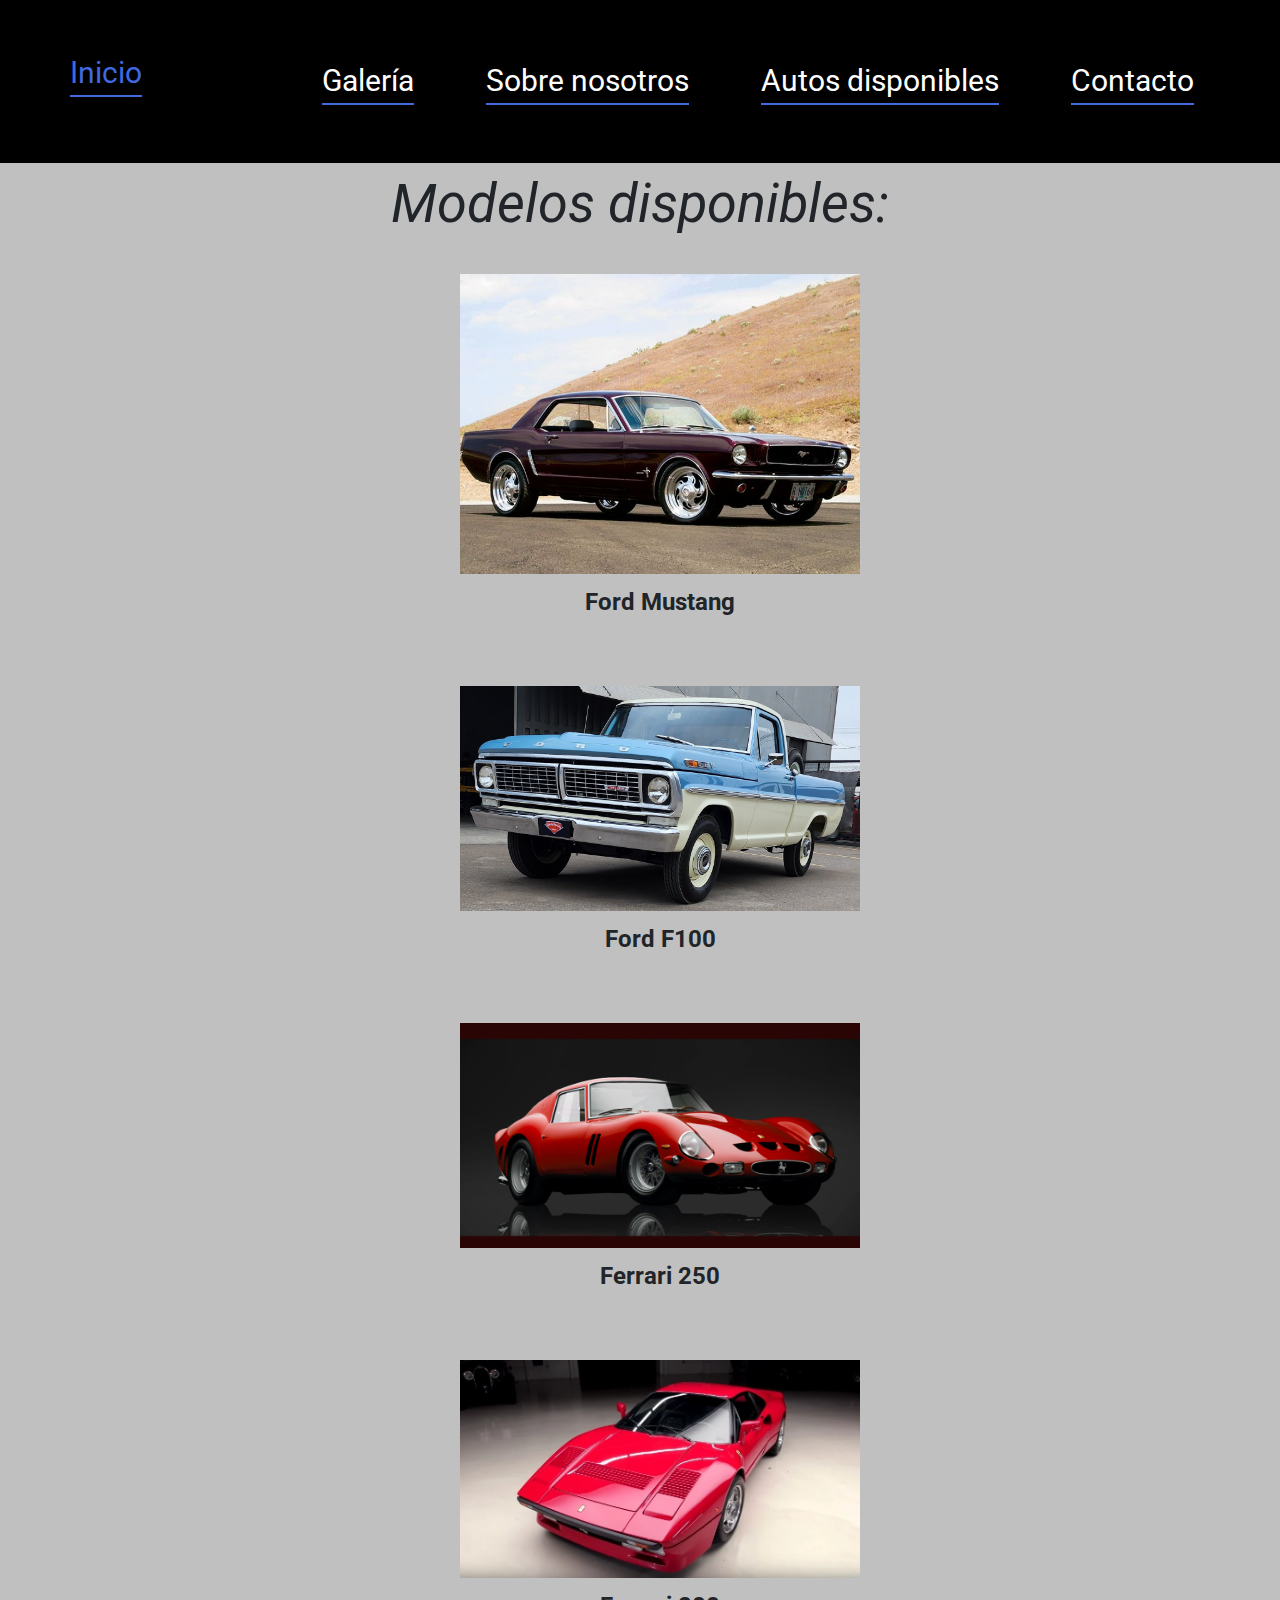
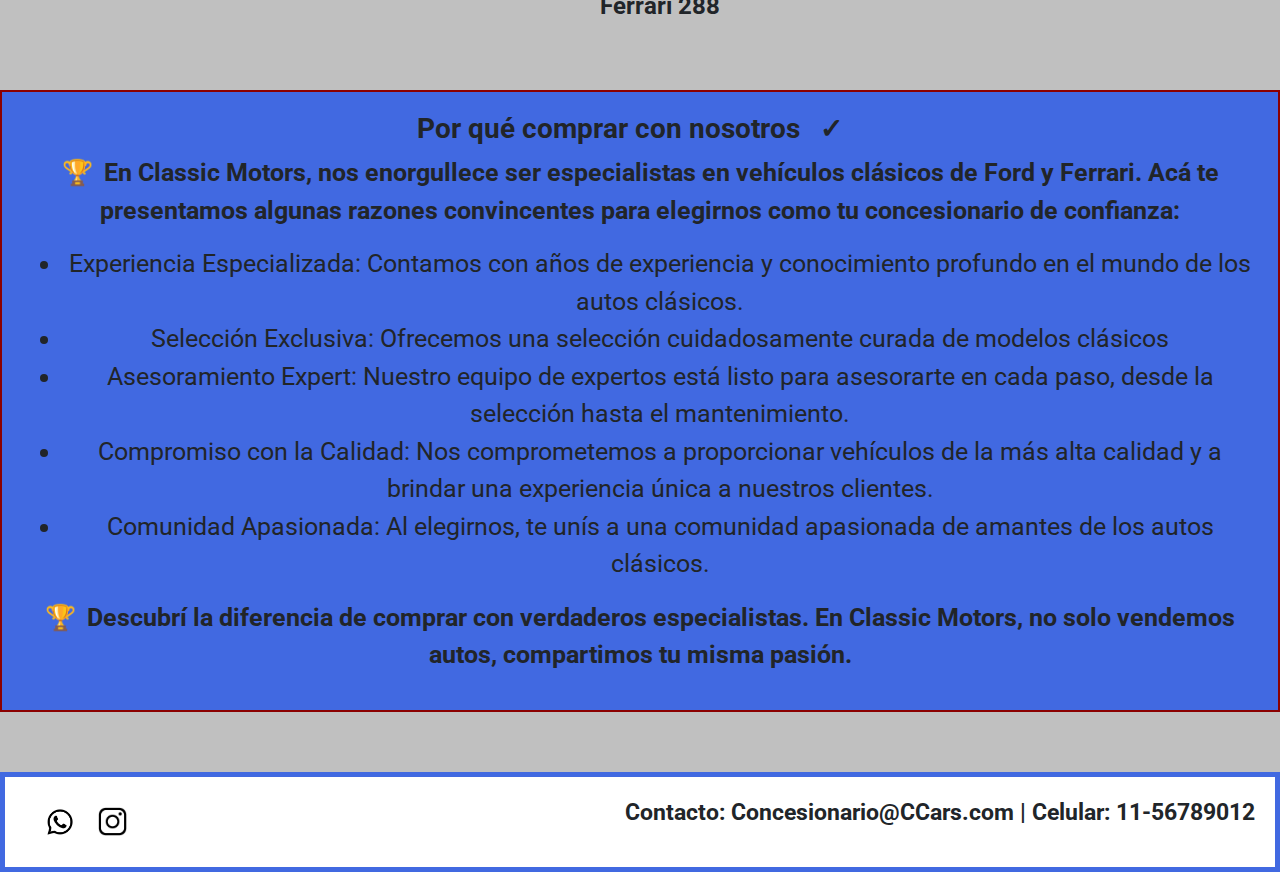
==== pages/autosDisponibles.html @ d2a47ee5 "primer commit" ====
<!DOCTYPE html>
<html lang="en">
  <head>
    <meta charset="UTF-8" />
    <meta name="viewport" content="width=device-width, initial-scale=1.0" />
    <link rel="stylesheet" href="../css/style.css" />
    <link rel="preconnect" href="https://fonts.googleapis.com" />
    <link rel="preconnect" href="https://fonts.gstatic.com" crossorigin />
    <link
      href="https://fonts.googleapis.com/css2?family=Roboto&display=swap"
      rel="stylesheet"
    />
    <title>En venta</title>
    <link
      rel="stylesheet"
      href="https://cdn.jsdelivr.net/npm/bootstrap@4.4.1/dist/css/bootstrap.min.css"
      integrity="sha384-Vkoo8x4CGsO3+Hhxv8T/Q5PaXtkKtu6ug5TOeNV6gBiFeWPGFN9MuhOf23Q9Ifjh"
      crossorigin="anonymous"
    />
  </head>

  <body class="store-page">
    <header class="header">
      <nav class="nav">
        <a href="../index.html" class="nav-home">Inicio</a>
        <a href="galeria.html" class="nav-link">Galería</a>
        <a href="sobreNosotros.html" class="nav-link">Sobre nosotros</a>
        <a href="autosDisponibles.html" class="nav-link">Autos disponibles</a>
        <a href="contacto.html" class="nav-link">Contacto</a>
      </nav>
    </header>

    <main class="main-store">
      <p class="models-label">Modelos disponibles:</p>
      <ul class="models-list">
        <li>
          <img src="../assets/mustang-sale.jpg" alt="Ford Mustang" />
          <p class="car-name">Ford Mustang</p>
        </li>
        <li>
          <img src="../assets/f100-sale.jpg" alt="Ford F100" />
          <p class="car-name">Ford F100</p>
        </li>
        <li>
          <img src="../assets/250-sale.webp" alt="Ferrari 250" />
          <p class="car-name">Ferrari 250</p>
        </li>
        <li>
          <img src="../assets/288-sale.webp" alt="Ferrari 288" />
          <p class="car-name">Ferrari 288</p>
        </li>
      </ul>

      <article class="specialists-article">
        <h3>Por qué comprar con nosotros</h3>
        <p>
          En Classic Motors, nos enorgullece ser especialistas en vehículos
          clásicos de Ford y Ferrari. Acá te presentamos algunas razones
          convincentes para elegirnos como tu concesionario de confianza:
        </p>
        <ul>
          <li>
            Experiencia Especializada: Contamos con años de experiencia y
            conocimiento profundo en el mundo de los autos clásicos.
          </li>
          <li>
            Selección Exclusiva: Ofrecemos una selección cuidadosamente curada
            de modelos clásicos
          </li>
          <li>
            Asesoramiento Expert: Nuestro equipo de expertos está listo para
            asesorarte en cada paso, desde la selección hasta el mantenimiento.
          </li>
          <li>
            Compromiso con la Calidad: Nos comprometemos a proporcionar
            vehículos de la más alta calidad y a brindar una experiencia única a
            nuestros clientes.
          </li>
          <li>
            Comunidad Apasionada: Al elegirnos, te unís a una comunidad
            apasionada de amantes de los autos clásicos.
          </li>
        </ul>
        <p>
          Descubrí la diferencia de comprar con verdaderos especialistas. En
          Classic Motors, no solo vendemos autos, compartimos tu misma pasión.
        </p>
      </article>
      <footer class="footer">
        <img src="../assets/Whatsapp-baw.jpg" alt="" class="wpp" />

        <img src="../assets/Instagram-baw.jpg" alt="" class="ig" />

        <p class="footer-contact">
          Contacto: Concesionario@CCars.com | Celular: 11-56789012
        </p>
      </footer>
    </main>
    <script src="https://code.jquery.com/jquery-3.4.1.slim.min.js" integrity="sha384-J6qa4849blE2+poT4WnyKhv5vZF5SrPo0iEjwBvKU7imGFAV0wwj1yYfoRSJoZ+n" crossorigin="anonymous"></script>
<script src="https://cdn.jsdelivr.net/npm/popper.js@1.16.0/dist/umd/popper.min.js" integrity="sha384-Q6E9RHvbIyZFJoft+2mJbHaEWldlvI9IOYy5n3zV9zzTtmI3UksdQRVvoxMfooAo" crossorigin="anonymous"></script>
<script src="https://cdn.jsdelivr.net/npm/bootstrap@4.4.1/dist/js/bootstrap.min.js" integrity="sha384-wfSDF2E50Y2D1uUdj0O3uMBJnjuUD4Ih7YwaYd1iqfktj0Uod8GCExl3Og8ifwB6" crossorigin="anonymous"></script>
  </body>
</html>
---- css/style.css ----
* {
  box-sizing: border-box;
}

body {
  margin: 0;
}

.nav {
  display: flex;
  justify-content: center;
}

.nav a {
  font-size: 30px;
  color: white;
  text-decoration: none;
  margin: 0 20px;
}

.nav a.nav-home {
  margin-right: auto;
  color: royalblue;
  text-decoration: none;
}

.header {
  background-color: #000;
  padding: 50px;
  color: white;
}

.header a {
  font-family: "Roboto", sans-serif;
}

.header a::after {
  content: "";
  display: block;
  height: 2px;
  background-color: royalblue;
  margin-top: 0;
}

.general-container {
  text-align: center;
  color: white;
}

.image-container {
  margin: 50px;
}

.ourBrands-container {
  border: 4px solid royalblue;
  padding: 20px;
  background-color: #000;
  font-size: 45px;
}

.ourBrands-container h2 {
  margin: 0;
}

.marca {
  display: inline-block;
  margin: 20px;
  font-size: 30px;
  color: white;
}

.marca h3 {
  margin: 0;
  background-color: #000;
  border: 4px solid royalblue;
  border-radius: 5%;
}

.marca h3::before {
  content: "\2605";
  margin-right: 10px;
}

.marca img {
  width: 100%;
  height: auto;
  display: block;
  margin-top: 10px;
}

.gallery-page {
  background-color: silver;
  padding: 0px;
}

.title {
  background-color: black;
  color: white;
  text-align: center;
  border: 4px solid royalblue;
  margin: 20px 0;
  padding: 10px;
}

.title h1 {
  margin: 0;
  font-size: 80px;
}

.main-gallery {
  display: grid;
  justify-content: center;
  align-items: center;
}

.models-gallery {
  text-align: center;
  width: 70%;
  margin: 0 auto;
}

.models-gallery img {
  width: 80%;
  height: auto;
  margin-top: 10px;
  max-width: 100%;
}

.gallery-subtitles {
  background-color: #000;
  border: 4px solid royalblue;
  text-align: center;
  padding: 10px;
  margin-top: 20px;
}

.gallery-subtitles h2 {
  color: white;
  font-size: 35px;
  margin: 0;
}

.main-aboutUs {
  display: flex;
  flex-direction: column;
}

.aboutUs-title {
  font-size: 40px;
  color: royalblue;
  text-align: center;
  margin: 20px 0 0;
  background-color: black;
  border-top: 4px solid steelblue;
  width: 100%;
  padding: 0;
}

.aboutUs-subtitle {
  font-size: 24px;
  color: royalblue;
  text-align: center;
  margin: 0;
  background-color: black;
  border-bottom: 4px solid steelblue;
  width: 100%;
  padding: 0px;
}

.about-content {
  margin: 20px;
}

.about-text {
  font-size: 25px;
  font-weight: bold;
  color: black;
  margin-bottom: 10px;
}

.aboutUs-images {
  display: flex;
  justify-content: center;
}

.aboutUs-images img {
  max-width: 40%;
  height: auto;
  margin-bottom: 15px;
  margin-right: 15px;
}

.compromise-title {
  font-size: 30px;
  color: royalblue;
  font-style: italic;
  text-decoration: underline;
  margin-top: 20px;
}

.compromise-text {
  font-size: 20px;
  font-weight: bold;
  margin-bottom: 20px;
}

.store-page {
  background-color: silver;
  padding: 0px;
}

.cars-title {
  background-color: black;
  text-align: center;
  border: 4px solid royalblue;
  margin: 20px 0;
  padding: 10px;
  font-size: 80px;
  color: white;
}

.models-container {
  display: flex;
  flex-wrap: wrap;
  justify-content: center;
  margin: 20px 0;
}

.models-label {
  font-size: 54px;
  font-style: italic;
  text-align: center;
  width: 100%;
  margin-bottom: 30px;
}

.models-list li {
  display: flex;
  flex-direction: column;
  align-items: center;
  text-align: center;
  margin-bottom: 50px;
}

.models-list img {
  width: 100%;
  max-width: 400px;
  height: auto;
  margin-bottom: 10px;
}

.models-list .mustang {
  width: 100%;
  max-width: 400px;
  height: auto;
}

.models-list .car-name {
  font-size: 24px;
  font-weight: bold;
}

.specialists-article {
  background-color: royalblue;
  border: 2px solid darkred;
  padding: 20px;
  margin-bottom: 20px;
  font-size: 25px;
  text-align: center;
}

.specialists-article h3 {
  font-weight: bold;
}

.specialists-article h3::after {
  content: "\2713";
  margin: 20px;
}

.specialists-article p {
  font-weight: bold;
}

.specialists-article p::before {
  content: "\1F3C6";
  margin-right: 5px;
}

.contact-page {
  background-color: silver;
}

.main-contact {
  display: flex;
  flex-direction: column;
  justify-content: space-around;
}

.contact-title {
  padding: 20px;
  font-size: 38px;
  margin-bottom: 20px;
  color: royalblue;
  font-weight: bold;
  background-color: black;
  width: 100%;
  text-align: center;
}

.location-and-form {
  display: flex;
  flex-direction: row;
}

.location-section,
.contact-form-section {
  width: 70%;
  height: auto;
  box-sizing: border-box;
  padding: 20px;
  margin: 10px;
}

.location-section {
  font-size: 30px;
  text-align: center;
  background-color: royalblue;
  padding: 0;
}

.location-section iframe {
  width: 50%;
  height: 300px; 
  margin-top: 40px;
}

.map-container {
  width: 100%;
}

.contact-form-section {
  text-align: center;
}

form {
  display: flex;
  flex-direction: column;
  align-items: center;
  border: 3px solid royalblue;
  padding: 20px;
  box-sizing: border-box;
}

label {
  display: block;
  margin-top: 10px;
  font-size: 20px;
  font-weight: bold;
}

input,
textarea {
  width: 80%;
  padding: 10px;
  margin-top: 5px;
  box-sizing: border-box;
}

button {
  background-color: royalblue;
  color: white;
  padding: 10px 20px;
  margin-top: 10px;
  border: none;
  cursor: pointer;
  font-size: 18px;
}

button:hover {
  background-color: darkblue;
}

.footer {
  display: flex;
  justify-content: space-between;
  align-items: center;
  height: 100px;
  background-color: white;
  border: 5px solid royalblue;
  text-align: right;
  margin-top: 60px;
  padding: 0 20px;
}

.footer-contact {
  font-size: 23px;
  font-weight: bold;
  margin-left: auto;
}

.social-links {
  display: flex;
  align-items: center;
}

.wpp {
  width: 50px;
  height: auto;
  margin-left: 10px;
}
.ig {
  width: 35px;
  height: auto;
  margin-left: 10px;
}
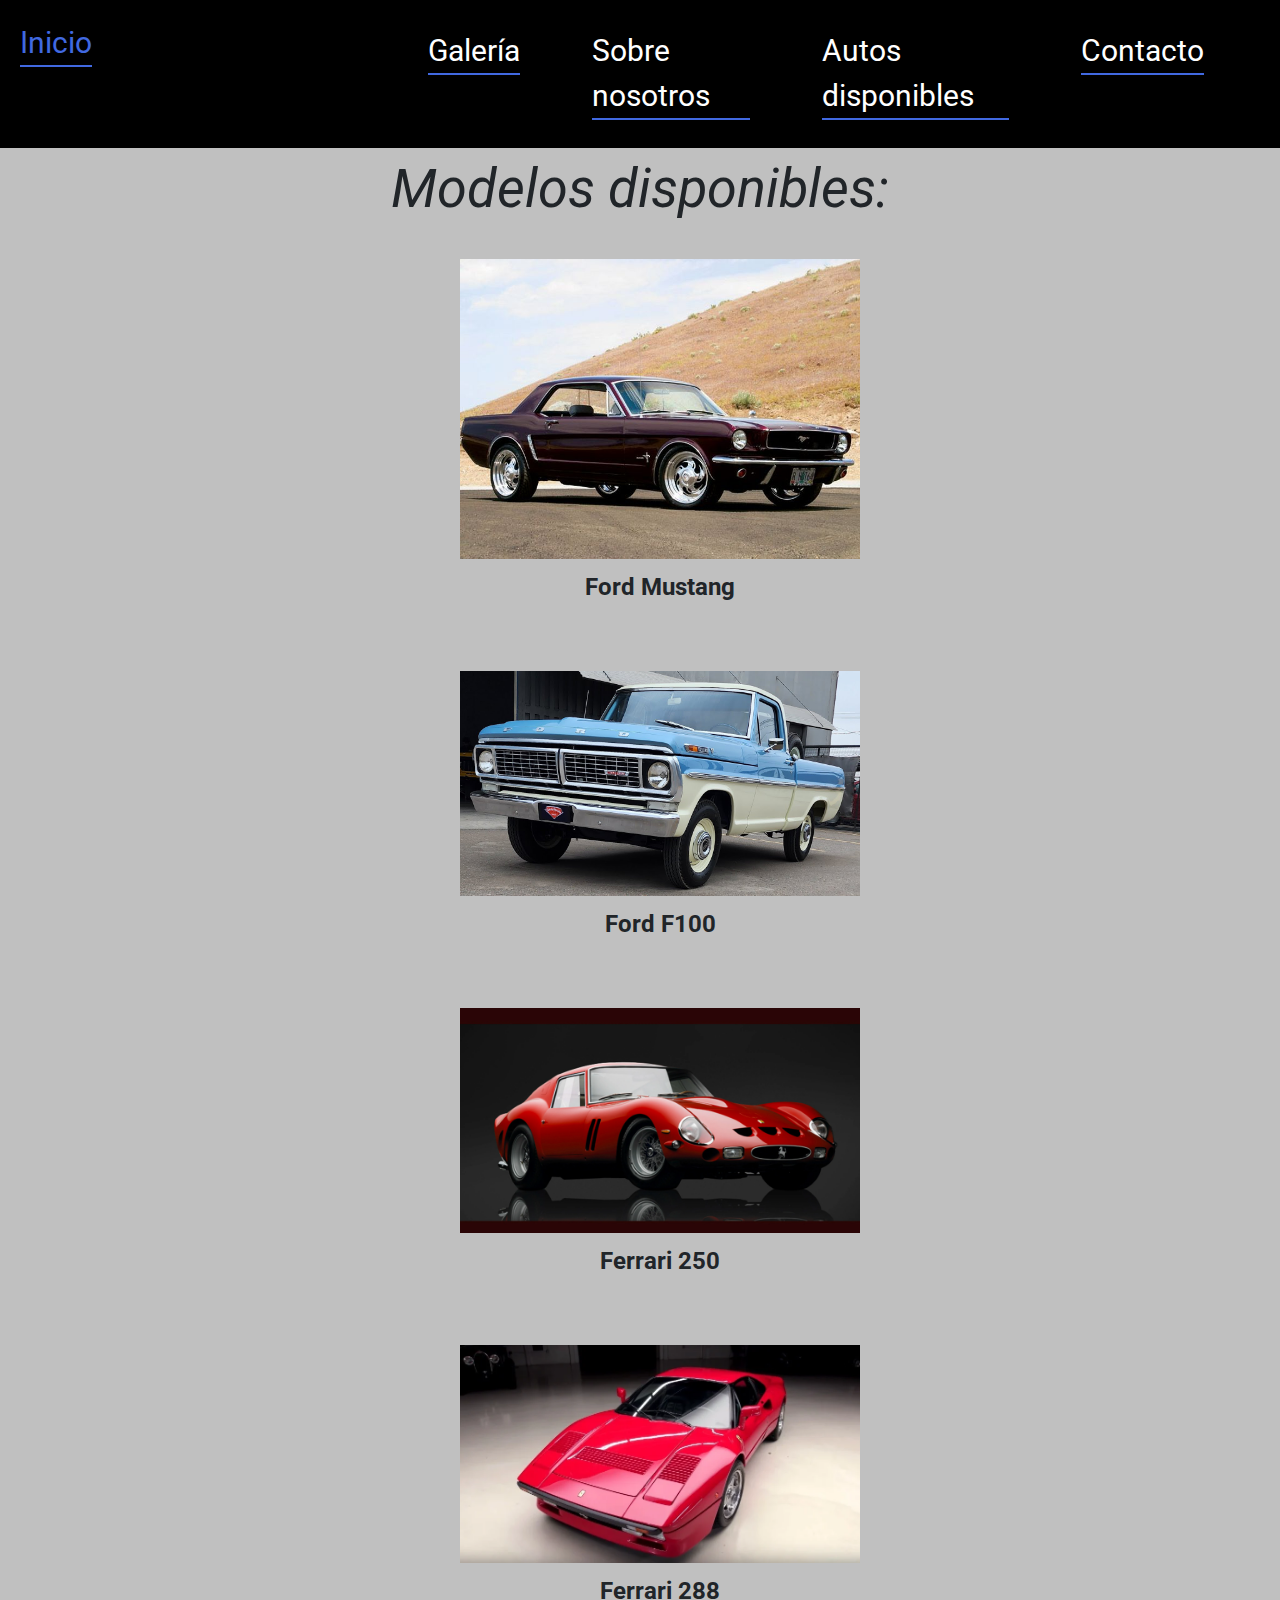
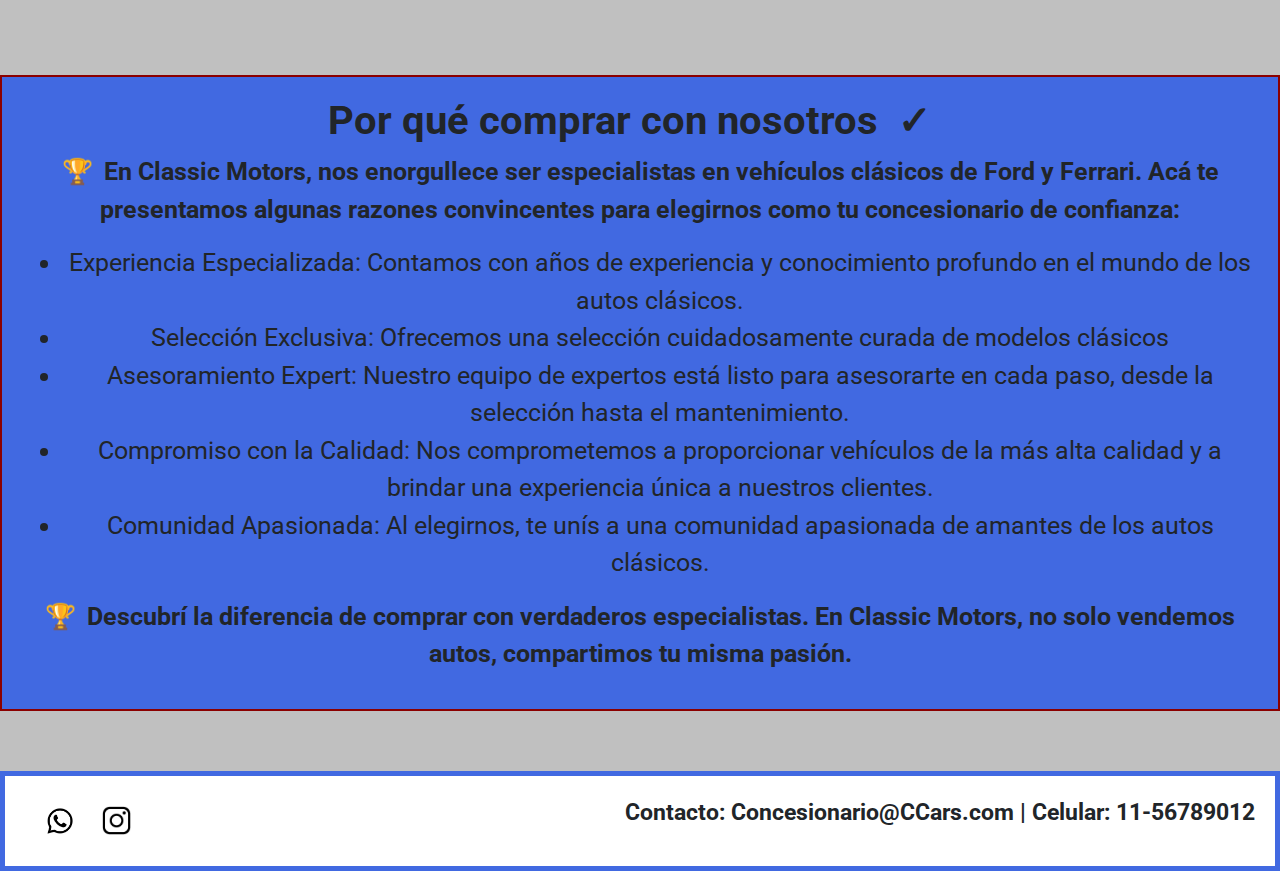
==== commit aa9914c4: "MasCambiosMediaQuery" ====
--- a/pages/autosDisponibles.html
+++ b/pages/autosDisponibles.html
@@ -22,11 +22,19 @@
   <body class="store-page">
     <header class="header">
       <nav class="nav">
-        <a href="../index.html" class="nav-home">Inicio</a>
-        <a href="galeria.html" class="nav-link">Galería</a>
-        <a href="sobreNosotros.html" class="nav-link">Sobre nosotros</a>
-        <a href="autosDisponibles.html" class="nav-link">Autos disponibles</a>
-        <a href="contacto.html" class="nav-link">Contacto</a>
+        <ul>
+          <li><a href="../index.html" class="nav-home">Inicio</a></li>
+          <li><a href="galeria.html" class="nav-link">Galería</a></li>
+          <li>
+            <a href="sobreNosotros.html" class="nav-link">Sobre nosotros</a>
+          </li>
+          <li>
+            <a href="autosDisponibles.html" class="nav-link"
+              >Autos disponibles</a
+            >
+          </li>
+          <li><a href="contacto.html" class="nav-link">Contacto</a></li>
+        </ul>
       </nav>
     </header>
 
@@ -52,7 +60,7 @@
       </ul>
 
       <article class="specialists-article">
-        <h3>Por qué comprar con nosotros</h3>
+        <h1>Por qué comprar con nosotros</h1>
         <p>
           En Classic Motors, nos enorgullece ser especialistas en vehículos
           clásicos de Ford y Ferrari. Acá te presentamos algunas razones
@@ -86,18 +94,32 @@
           Classic Motors, no solo vendemos autos, compartimos tu misma pasión.
         </p>
       </article>
-      <footer class="footer">
+    </main>
+
+    <footer class="footer">
+      <div class="social-media-container">
         <img src="../assets/Whatsapp-baw.jpg" alt="" class="wpp" />
 
         <img src="../assets/Instagram-baw.jpg" alt="" class="ig" />
-
-        <p class="footer-contact">
-          Contacto: Concesionario@CCars.com | Celular: 11-56789012
-        </p>
-      </footer>
-    </main>
-    <script src="https://code.jquery.com/jquery-3.4.1.slim.min.js" integrity="sha384-J6qa4849blE2+poT4WnyKhv5vZF5SrPo0iEjwBvKU7imGFAV0wwj1yYfoRSJoZ+n" crossorigin="anonymous"></script>
-<script src="https://cdn.jsdelivr.net/npm/popper.js@1.16.0/dist/umd/popper.min.js" integrity="sha384-Q6E9RHvbIyZFJoft+2mJbHaEWldlvI9IOYy5n3zV9zzTtmI3UksdQRVvoxMfooAo" crossorigin="anonymous"></script>
-<script src="https://cdn.jsdelivr.net/npm/bootstrap@4.4.1/dist/js/bootstrap.min.js" integrity="sha384-wfSDF2E50Y2D1uUdj0O3uMBJnjuUD4Ih7YwaYd1iqfktj0Uod8GCExl3Og8ifwB6" crossorigin="anonymous"></script>
+      </div>
+      <p class="footer-contact">
+        Contacto: Concesionario@CCars.com | Celular: 11-56789012
+      </p>
+    </footer>
+    <script
+      src="https://code.jquery.com/jquery-3.4.1.slim.min.js"
+      integrity="sha384-J6qa4849blE2+poT4WnyKhv5vZF5SrPo0iEjwBvKU7imGFAV0wwj1yYfoRSJoZ+n"
+      crossorigin="anonymous"
+    ></script>
+    <script
+      src="https://cdn.jsdelivr.net/npm/popper.js@1.16.0/dist/umd/popper.min.js"
+      integrity="sha384-Q6E9RHvbIyZFJoft+2mJbHaEWldlvI9IOYy5n3zV9zzTtmI3UksdQRVvoxMfooAo"
+      crossorigin="anonymous"
+    ></script>
+    <script
+      src="https://cdn.jsdelivr.net/npm/bootstrap@4.4.1/dist/js/bootstrap.min.js"
+      integrity="sha384-wfSDF2E50Y2D1uUdj0O3uMBJnjuUD4Ih7YwaYd1iqfktj0Uod8GCExl3Og8ifwB6"
+      crossorigin="anonymous"
+    ></script>
   </body>
 </html>
--- a/css/style.css
+++ b/css/style.css
@@ -6,27 +6,9 @@
   margin: 0;
 }
 
-.nav {
-  display: flex;
-  justify-content: center;
-}
-
-.nav a {
-  font-size: 30px;
-  color: white;
-  text-decoration: none;
-  margin: 0 20px;
-}
-
-.nav a.nav-home {
-  margin-right: auto;
-  color: royalblue;
-  text-decoration: none;
-}
-
 .header {
   background-color: #000;
-  padding: 50px;
+  padding: 20px;
   color: white;
 }
 
@@ -42,6 +24,51 @@
   margin-top: 0;
 }
 
+.nav {
+  display: flex;
+  align-items: center;
+  justify-content: center;
+}
+
+.nav ul {
+  display: flex;
+  list-style-type: none;
+  padding: 0;
+  margin: 0;
+}
+
+.nav ul li {
+  margin-right: 20px;
+}
+
+.nav a {
+  font-size: 30px;
+  color: white;
+  text-decoration: none;
+}
+
+.nav a.nav-home {
+  color: royalblue;
+  text-decoration: none;
+}
+
+.nav-home {
+  font-size: 30px;
+  margin-right: 300px;
+  display: inline-block;
+  color: royalblue;
+  text-decoration: none;
+  text-align: left;
+}
+
+.nav-link {
+  display: inline-block;
+  font-size: 30px;
+  color: white;
+  text-decoration: none;
+  margin-right: 20px;
+}
+
 .general-container {
   text-align: center;
   color: white;
@@ -58,7 +85,7 @@
   font-size: 45px;
 }
 
-.ourBrands-container h2 {
+.ourBrands-container h1 {
   margin: 0;
 }
 
@@ -69,14 +96,14 @@
   color: white;
 }
 
-.marca h3 {
+.marca h2 {
   margin: 0;
   background-color: #000;
   border: 4px solid royalblue;
   border-radius: 5%;
 }
 
-.marca h3::before {
+.marca h2::before {
   content: "\2605";
   margin-right: 10px;
 }
@@ -269,11 +296,11 @@
   text-align: center;
 }
 
-.specialists-article h3 {
-  font-weight: bold;
-}
-
-.specialists-article h3::after {
+.specialists-article h1 {
+  font-weight: bold;
+}
+
+.specialists-article h1::after {
   content: "\2713";
   margin: 20px;
 }
@@ -331,7 +358,7 @@
 
 .location-section iframe {
   width: 50%;
-  height: 300px; 
+  height: 300px;
   margin-top: 40px;
 }
 
@@ -399,11 +426,6 @@
   margin-left: auto;
 }
 
-.social-links {
-  display: flex;
-  align-items: center;
-}
-
 .wpp {
   width: 50px;
   height: auto;
@@ -414,3 +436,69 @@
   height: auto;
   margin-left: 10px;
 }
+
+@media (min-width: 320px) and (max-width: 768px) {
+  body {
+    width: 100%;
+  }
+
+  .section {
+    display: flex;
+    flex-direction: column;
+    width: 100vw;
+  }
+
+  .header {
+    width: 100%;
+  }
+
+  .nav ul {
+    flex-direction: column;
+    align-items: center;
+  }
+
+  .nav ul li {
+    margin-right: 0;
+    margin-bottom: 10px;
+  }
+
+  .nav-home {
+    margin-right: 0;
+  }
+
+  .nav-link {
+    margin-right: 0;
+  }
+
+  .nav {
+    width: 100%;
+    text-align: center;
+  }
+
+  .image-container {
+    margin: 20px;
+    width: 80%;
+  }
+
+  .image-container img {
+    max-width: 100%;
+    height: auto;
+  }
+
+  .title h1.display-3 {
+    font-size: 36px;
+  }
+
+  .footer {
+    width: auto;
+    flex-direction: column;
+  }
+
+  .footer-contact {
+    font-size: 12px;
+    text-align: center;
+  }
+  .social-media-container {
+    size: 10px;
+  }
+}
